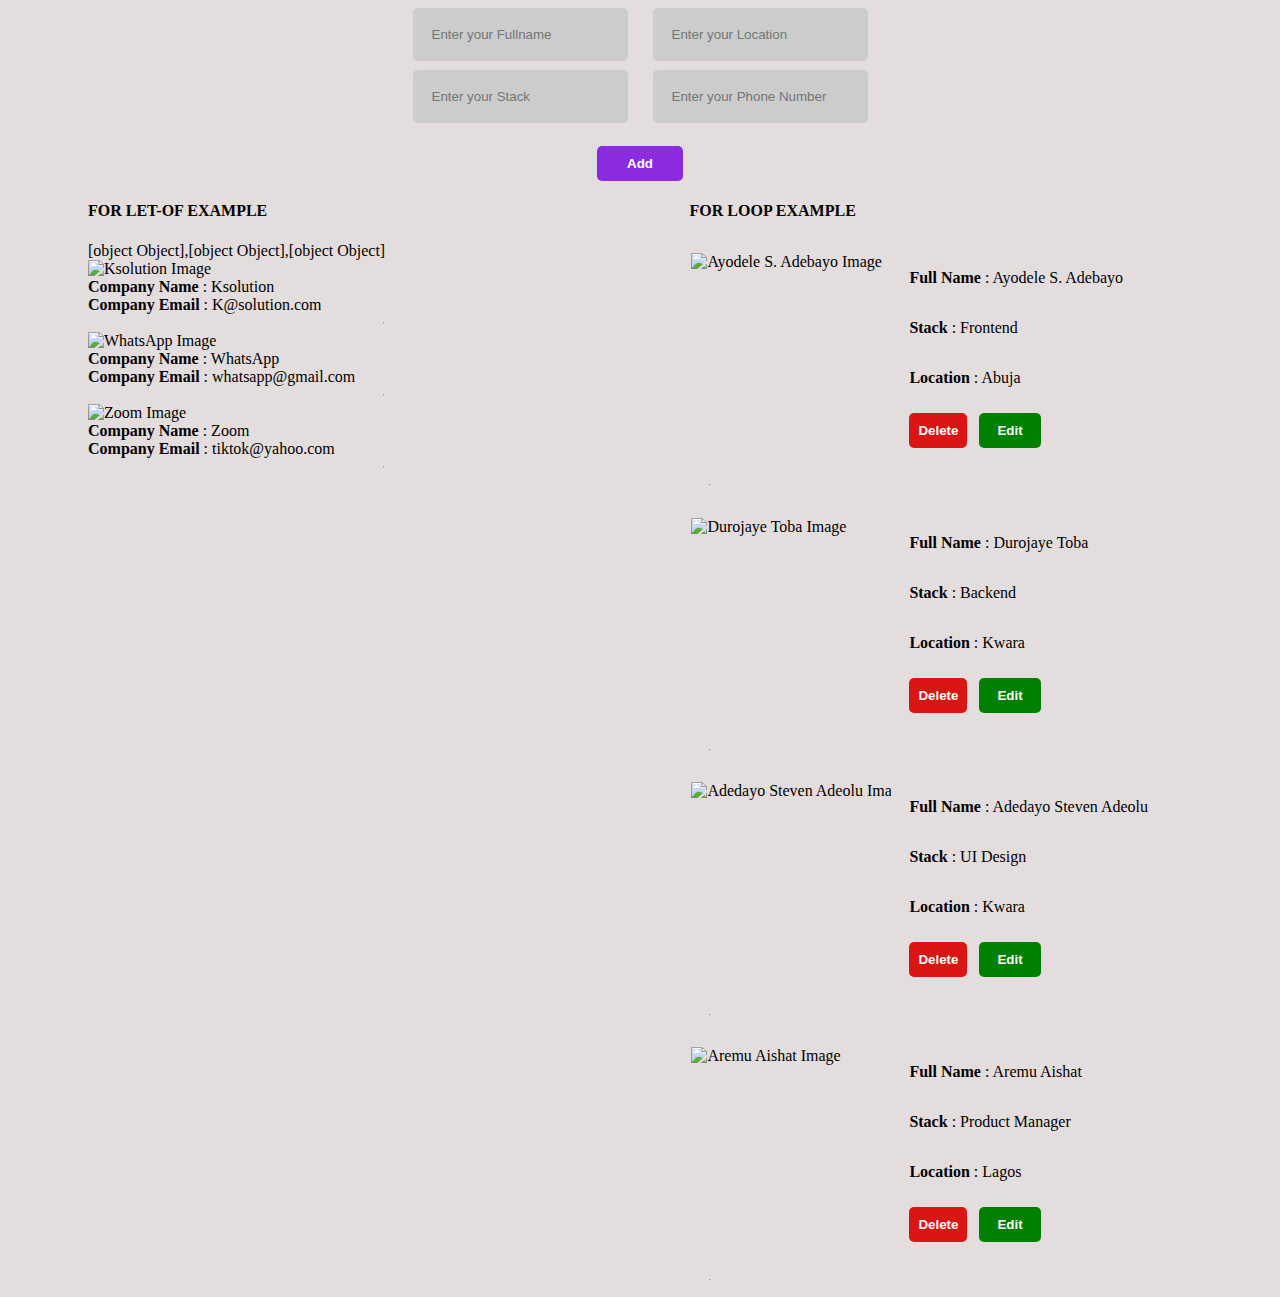
==== js.html @ 66c3740a "Can add and remove: but all object is return when new object is added-no clue yet" ====
<!DOCTYPE html>
<html lang="en">
<head>
  <meta charset="UTF-8">
  <meta name="viewport" content="width=device-width, initial-scale=1.0">
  <title>Document</title>
</head>
  <style>
    body{
      background: rgb(228, 221, 221);
    }
    .section{
      display: flex;
      width: 100%;
      /* flex-direction: row-reverse; */
    }
    .section-1{
      width: 50%;
      margin-left: 80px;
    }
    .section .section-2{
      width: 50%;
    }
    .section .section-2 h4{
      margin-left: 0.6rem;
    }
    #theTeam{
      display: flex;
      gap: 12px;
      width:10%;
      flex-wrap: wrap;
    }
    #theTeam img{
      height: 200px;
      width: 200px;
      display: block;
      margin: 0 auto;
    }
    #clients{
      display: flex;
      flex-direction: column;
    }
    .profile-container{
      display: flex;
      padding: 10px;
      gap: 9px;
      white-space: nowrap;
      margin: 1.4px;
      flex: 1 1 30%;
    }
    .profile-container .txt-info{
      display: flex;
      width: 10rem;
      
    }
    .profile-container strong,
    .profile-container span.info{
      /* white-space: nowrap; */
      line-height: 50px;
    }


    .add .form{
      display: flex;
      flex-direction: column;
      width: 100%;
      gap: 23px;
      align-items: center;
    }
    .form-wrapper{
      display: flex;
      gap: 25px;
    }
    .add .form input{
      border: none;
      outline: none;
      padding: 2px;
      background-color: #ccc;
      padding: 19px;
      border-radius: 5px;

    }
    .add .form .form-1{
      display: flex;
      flex-direction: column;
      gap: 9px;
    }
    .add .form .form-2{
      display: flex;
      flex-direction: column;
      gap: 9px;
    }
    .btn-container{
      display: flex;
      flex-direction: row;
      gap: 12px;
      margin-top: 10px;
    }
    .btn{
      border: none;
      outline: none;
      padding: 9px 9px;
      border-radius: 5px;
      color: white;
      background:greenyellow;
      font-weight: 800;
      cursor: pointer;
    }
    .del-btn{
      background: rgb(219, 20, 20);
    }
    .edit-btn{
      background: green;
      padding: 10px 18px;
    }
    .add-btn{
      background-color: blueviolet;
      padding: 10px 30px;
    }
    
  </style>
<body>
  <div class="add">
    <div class="form">
      <div class="form-wrapper">
        <div class="form-1">
          <input type="text" placeholder="Enter your Fullname" id="name">
          <input type="text" placeholder="Enter your Stack" id="stack">
        </div>
  
        <div class="form-2">
          <input type="text" placeholder="Enter your Location" id="location">
          <input type="tel" placeholder="Enter your Phone Number" id="tel"> 
        </div>
      </div>
      <button onclick="addNew()" class="btn add-btn" id="addbtn">Add</button>
    </div>
  </div>
  
  <div class="section">
    <div class="section-1">
      <h4>FOR LET-OF EXAMPLE </h4>
      <div class="" id="clients">
      </div>
    </div>
    
    <div class="section-2">
      <h4>FOR LOOP EXAMPLE</h4>
      <div class="" id="theTeam">
      </div>
    </div>
  </div>

  <script>

    let team = [
      {
        "fullName" : "Ayodele S. Adebayo",
        "stack" : "Frontend",
        "location" : "Abuja",
        "img" : "1.jpg",
        "phone" : "090827162355",
      },
      {
        "fullName" : "Durojaye Toba",
        "stack" : "Backend",
        "location" : "Kwara",
        "img" : "3.jpeg",
        "phone" : "090827162355",
      },
      {
        "fullName" : "Adedayo Steven Adeolu",
        "stack" : "UI Design",
        "location" : "Kwara",
        "img" : "4.jpg",
      }
    ]


    user = {
      "fullName" : "Aremu Aishat",
        "stack" : "Product Manager",
        "location" : "Lagos",
        "img" : "2.jpg",
    }
    team.push(user)

    teamDetails = ''

/*
    FOR LOOP
      - Faster
*/
// time speed
    console.time("for_loop");
    
    for(i=0; i<team.length; i++){
      // var id = ;
       teamDetails += `<div class="profile-container" id="${i}">
      <img src="${team[i].img}" alt="${team[i].fullName} Image"> <br>
      <div ="txt-info">
        <strong>Full Name</strong> : <span class="info">${team[i].fullName}</span> <br>
        <strong>Stack</strong> : <span class="info">${team[i].stack}</span> <br>
        <strong>Location</strong> : <span class="info">${team[i].location}</span> <br>
        <div class="btn-container">
          <button class="btn del-btn" onclick="deleteMember(${i});">Delete</button>
          <button class="btn edit-btn">Edit</button>
        </div>
      </div>
      </div><hr>` 
    }
    document.getElementById("theTeam").innerHTML = teamDetails;
// time speed
    console.timeEnd("for_loop");
  
  /*
    
    FOR (LET OF) METHOD
      - readable
      - goes through all element

  */

// check time
    console.time("for_letOf");
    let clients = [
      {
        "companyName": "Ksolution",
        "companyEmail": "K@solution.com",
        "companyLogo":  "company_1.jpg",
      },
      {
        "companyName": "WhatsApp",
        "companyEmail": "whatsapp@gmail.com",
        "companyLogo":  "company_2.jpg",
      },
      {
        "companyName": "Zoom",
        "companyEmail": "tiktok@yahoo.com",
        "companyLogo":  "company_3.png",
      }
    ]
    for( let company_info of clients){
      clients += `<div>
      <img src="${company_info.companyLogo}" alt="${company_info.companyName} Image"> <br>
      <strong>Company Name</strong> : ${company_info.companyName} <br>
      <strong>Company Email</strong> : ${company_info.companyEmail} <br>
      </div><hr>` 
    }
    document.getElementById("clients").innerHTML = clients;

// time speed
  console.timeEnd("for_letOf");



    /*EXERCISE*/

    // Function to add new user from input

     let addNew = () => {
          let newName = document.getElementById("name").value;
          let newStack = document.getElementById("stack").value;
          let newLocation = document.getElementById("location").value;
          let newTel = document.getElementById("tel").value;

          newUser = {
            "fullName" : newName,
            "stack" : newStack,
            "location" : newLocation,
            "phone" : newTel,
          }

          team.push(newUser);
          teamDetails += `<div class="profile-container" id="${i}">
            <img src="${newUser}" alt="${newUser.fullName} Image"> <br>
            <div ="txt-info">
              <strong>Full Name</strong> : <span class="info">${newUser.fullName}</span> <br>
              <strong>Stack</strong> : <span class="info">${newUser.stack}</span> <br>
              <strong>Location</strong> : <span class="info">${newUser.location}</span> <br>
              <div class="btn-container">
                <button class="btn del-btn" onclick="deleteMember(${i});">Delete</button>
                <button class="btn edit-btn">Edit</button>
              </div>
            </div>
            </div><hr>` 
            document.getElementById("theTeam").innerHTML = teamDetails;    
            document.getElementById("addbtn").addEventListener("click", addNew) 

        };




    function deleteMember(x){
      // alert("deleted")
     del = document.getElementById(x);
     team.splice(x,1)
     del.remove()
    };

</script>
</body>
</html>
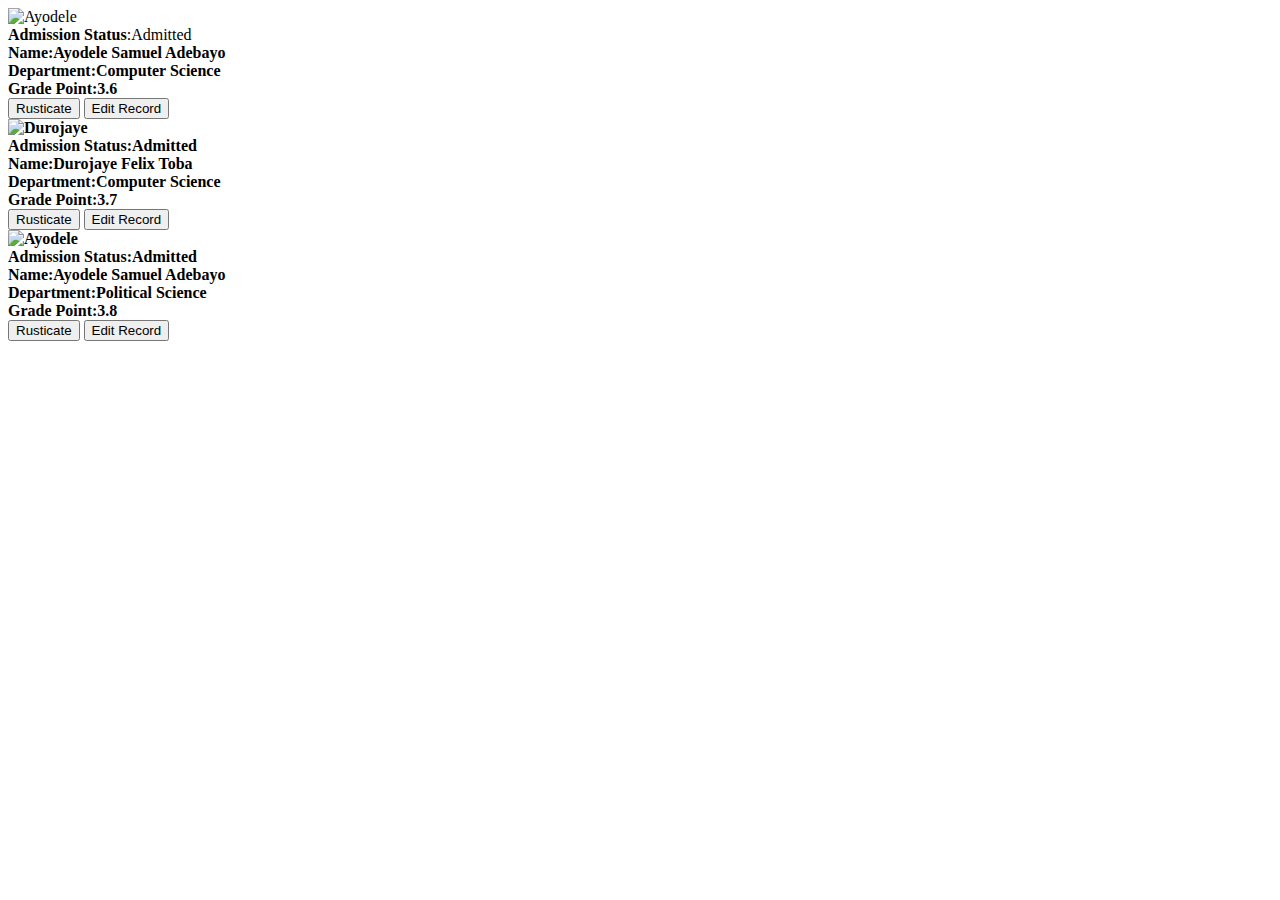
==== commit 49c89d48: "No issue with deleting" ====
--- a/js.html
+++ b/js.html
@@ -3,302 +3,12 @@
 <head>
   <meta charset="UTF-8">
   <meta name="viewport" content="width=device-width, initial-scale=1.0">
-  <title>Document</title>
+  <title>WinnerSamTK School</title>
 </head>
-  <style>
-    body{
-      background: rgb(228, 221, 221);
-    }
-    .section{
-      display: flex;
-      width: 100%;
-      /* flex-direction: row-reverse; */
-    }
-    .section-1{
-      width: 50%;
-      margin-left: 80px;
-    }
-    .section .section-2{
-      width: 50%;
-    }
-    .section .section-2 h4{
-      margin-left: 0.6rem;
-    }
-    #theTeam{
-      display: flex;
-      gap: 12px;
-      width:10%;
-      flex-wrap: wrap;
-    }
-    #theTeam img{
-      height: 200px;
-      width: 200px;
-      display: block;
-      margin: 0 auto;
-    }
-    #clients{
-      display: flex;
-      flex-direction: column;
-    }
-    .profile-container{
-      display: flex;
-      padding: 10px;
-      gap: 9px;
-      white-space: nowrap;
-      margin: 1.4px;
-      flex: 1 1 30%;
-    }
-    .profile-container .txt-info{
-      display: flex;
-      width: 10rem;
-      
-    }
-    .profile-container strong,
-    .profile-container span.info{
-      /* white-space: nowrap; */
-      line-height: 50px;
-    }
+<body>
+  <div class="" id="students">
 
-
-    .add .form{
-      display: flex;
-      flex-direction: column;
-      width: 100%;
-      gap: 23px;
-      align-items: center;
-    }
-    .form-wrapper{
-      display: flex;
-      gap: 25px;
-    }
-    .add .form input{
-      border: none;
-      outline: none;
-      padding: 2px;
-      background-color: #ccc;
-      padding: 19px;
-      border-radius: 5px;
-
-    }
-    .add .form .form-1{
-      display: flex;
-      flex-direction: column;
-      gap: 9px;
-    }
-    .add .form .form-2{
-      display: flex;
-      flex-direction: column;
-      gap: 9px;
-    }
-    .btn-container{
-      display: flex;
-      flex-direction: row;
-      gap: 12px;
-      margin-top: 10px;
-    }
-    .btn{
-      border: none;
-      outline: none;
-      padding: 9px 9px;
-      border-radius: 5px;
-      color: white;
-      background:greenyellow;
-      font-weight: 800;
-      cursor: pointer;
-    }
-    .del-btn{
-      background: rgb(219, 20, 20);
-    }
-    .edit-btn{
-      background: green;
-      padding: 10px 18px;
-    }
-    .add-btn{
-      background-color: blueviolet;
-      padding: 10px 30px;
-    }
-    
-  </style>
-<body>
-  <div class="add">
-    <div class="form">
-      <div class="form-wrapper">
-        <div class="form-1">
-          <input type="text" placeholder="Enter your Fullname" id="name">
-          <input type="text" placeholder="Enter your Stack" id="stack">
-        </div>
-  
-        <div class="form-2">
-          <input type="text" placeholder="Enter your Location" id="location">
-          <input type="tel" placeholder="Enter your Phone Number" id="tel"> 
-        </div>
-      </div>
-      <button onclick="addNew()" class="btn add-btn" id="addbtn">Add</button>
-    </div>
   </div>
-  
-  <div class="section">
-    <div class="section-1">
-      <h4>FOR LET-OF EXAMPLE </h4>
-      <div class="" id="clients">
-      </div>
-    </div>
-    
-    <div class="section-2">
-      <h4>FOR LOOP EXAMPLE</h4>
-      <div class="" id="theTeam">
-      </div>
-    </div>
-  </div>
-
-  <script>
-
-    let team = [
-      {
-        "fullName" : "Ayodele S. Adebayo",
-        "stack" : "Frontend",
-        "location" : "Abuja",
-        "img" : "1.jpg",
-        "phone" : "090827162355",
-      },
-      {
-        "fullName" : "Durojaye Toba",
-        "stack" : "Backend",
-        "location" : "Kwara",
-        "img" : "3.jpeg",
-        "phone" : "090827162355",
-      },
-      {
-        "fullName" : "Adedayo Steven Adeolu",
-        "stack" : "UI Design",
-        "location" : "Kwara",
-        "img" : "4.jpg",
-      }
-    ]
-
-
-    user = {
-      "fullName" : "Aremu Aishat",
-        "stack" : "Product Manager",
-        "location" : "Lagos",
-        "img" : "2.jpg",
-    }
-    team.push(user)
-
-    teamDetails = ''
-
-/*
-    FOR LOOP
-      - Faster
-*/
-// time speed
-    console.time("for_loop");
-    
-    for(i=0; i<team.length; i++){
-      // var id = ;
-       teamDetails += `<div class="profile-container" id="${i}">
-      <img src="${team[i].img}" alt="${team[i].fullName} Image"> <br>
-      <div ="txt-info">
-        <strong>Full Name</strong> : <span class="info">${team[i].fullName}</span> <br>
-        <strong>Stack</strong> : <span class="info">${team[i].stack}</span> <br>
-        <strong>Location</strong> : <span class="info">${team[i].location}</span> <br>
-        <div class="btn-container">
-          <button class="btn del-btn" onclick="deleteMember(${i});">Delete</button>
-          <button class="btn edit-btn">Edit</button>
-        </div>
-      </div>
-      </div><hr>` 
-    }
-    document.getElementById("theTeam").innerHTML = teamDetails;
-// time speed
-    console.timeEnd("for_loop");
-  
-  /*
-    
-    FOR (LET OF) METHOD
-      - readable
-      - goes through all element
-
-  */
-
-// check time
-    console.time("for_letOf");
-    let clients = [
-      {
-        "companyName": "Ksolution",
-        "companyEmail": "K@solution.com",
-        "companyLogo":  "company_1.jpg",
-      },
-      {
-        "companyName": "WhatsApp",
-        "companyEmail": "whatsapp@gmail.com",
-        "companyLogo":  "company_2.jpg",
-      },
-      {
-        "companyName": "Zoom",
-        "companyEmail": "tiktok@yahoo.com",
-        "companyLogo":  "company_3.png",
-      }
-    ]
-    for( let company_info of clients){
-      clients += `<div>
-      <img src="${company_info.companyLogo}" alt="${company_info.companyName} Image"> <br>
-      <strong>Company Name</strong> : ${company_info.companyName} <br>
-      <strong>Company Email</strong> : ${company_info.companyEmail} <br>
-      </div><hr>` 
-    }
-    document.getElementById("clients").innerHTML = clients;
-
-// time speed
-  console.timeEnd("for_letOf");
-
-
-
-    /*EXERCISE*/
-
-    // Function to add new user from input
-
-     let addNew = () => {
-          let newName = document.getElementById("name").value;
-          let newStack = document.getElementById("stack").value;
-          let newLocation = document.getElementById("location").value;
-          let newTel = document.getElementById("tel").value;
-
-          newUser = {
-            "fullName" : newName,
-            "stack" : newStack,
-            "location" : newLocation,
-            "phone" : newTel,
-          }
-
-          team.push(newUser);
-          teamDetails += `<div class="profile-container" id="${i}">
-            <img src="${newUser}" alt="${newUser.fullName} Image"> <br>
-            <div ="txt-info">
-              <strong>Full Name</strong> : <span class="info">${newUser.fullName}</span> <br>
-              <strong>Stack</strong> : <span class="info">${newUser.stack}</span> <br>
-              <strong>Location</strong> : <span class="info">${newUser.location}</span> <br>
-              <div class="btn-container">
-                <button class="btn del-btn" onclick="deleteMember(${i});">Delete</button>
-                <button class="btn edit-btn">Edit</button>
-              </div>
-            </div>
-            </div><hr>` 
-            document.getElementById("theTeam").innerHTML = teamDetails;    
-            document.getElementById("addbtn").addEventListener("click", addNew) 
-
-        };
-
-
-
-
-    function deleteMember(x){
-      // alert("deleted")
-     del = document.getElementById(x);
-     team.splice(x,1)
-     del.remove()
-    };
-
-</script>
+  <script src="/assets/js/for-loop.js"></script>
 </body>
 </html>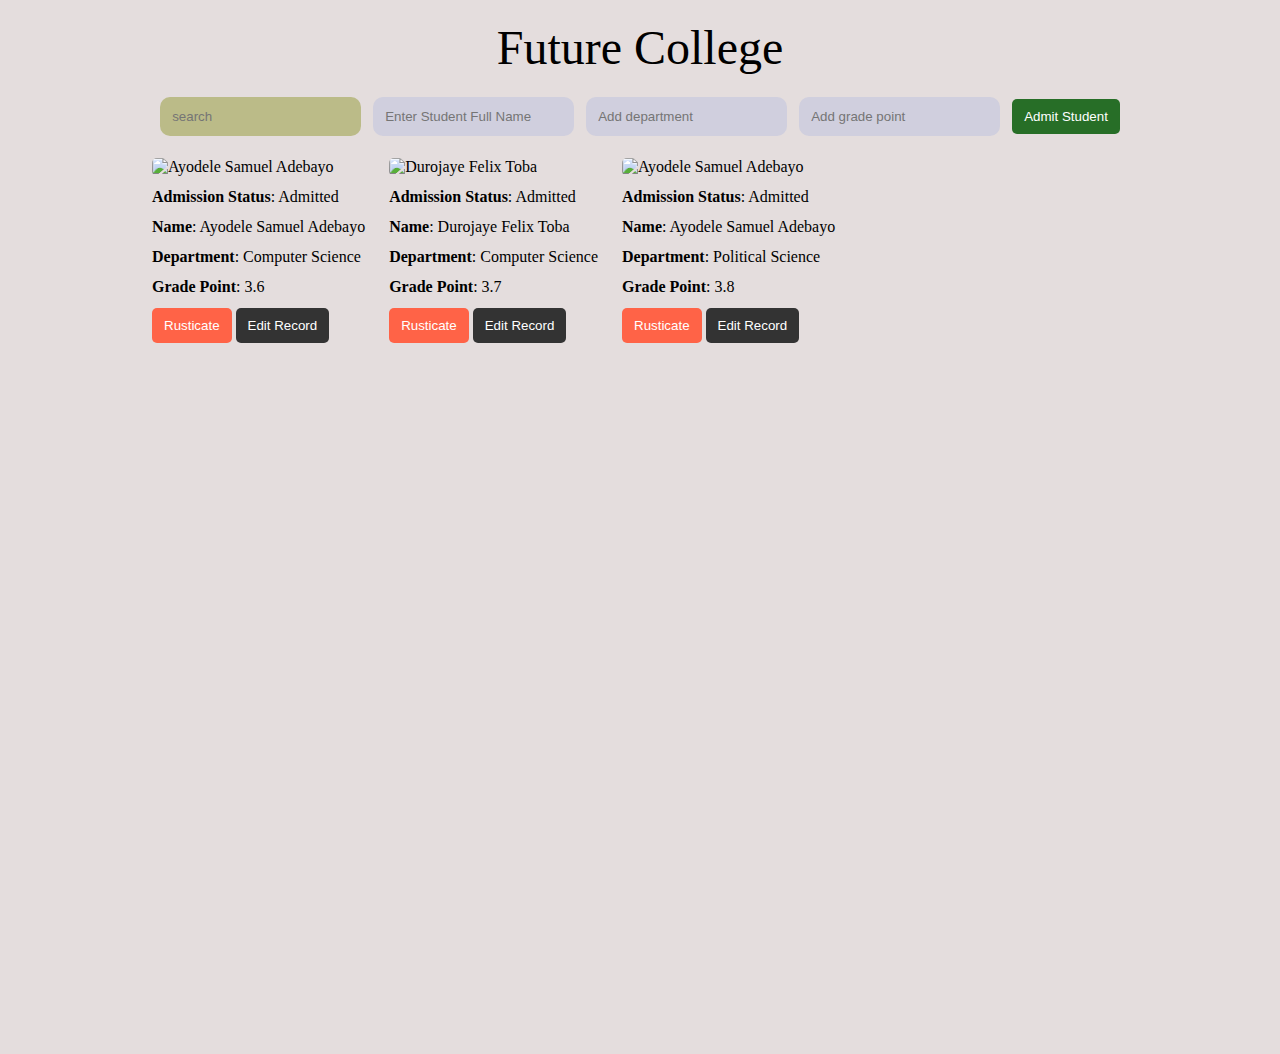
==== commit 27bba7f6: "object saving to local storage, working on edit function" ====
--- a/js.html
+++ b/js.html
@@ -3,11 +3,19 @@
 <head>
   <meta charset="UTF-8">
   <meta name="viewport" content="width=device-width, initial-scale=1.0">
+  <link rel="stylesheet" href="/assets/css/index.css">
   <title>WinnerSamTK School</title>
 </head>
 <body>
-  <div class="" id="students">
-
+  <div class="heading">Future College</div>
+  <div class="form">
+    <input type="text" placeholder="search" id="search" required>
+    <input type="text" placeholder="Enter Student Full Name" id="fullname" required>
+    <input type="text" placeholder="Add department" id="department" required>
+    <input type="text" placeholder="Add grade point" id="gradepoint" required>
+    <button id="add-btn" onclick="newStudentEntry();">Admit Student</button>
+  </div>
+  <div class="student-cards" id="students">
   </div>
   <script src="/assets/js/for-loop.js"></script>
 </body>
--- a/assets/css/index.css
+++ b/assets/css/index.css
@@ -0,0 +1,77 @@
+body{
+  background: rgb(228, 221, 221);
+}
+body .heading{
+  text-align: center;
+  padding: 12px;
+  font-size: 3rem;
+}
+.form #search{
+  background: rgb(187, 187, 136);
+}
+.form{
+  display: flex;
+  flex-direction: row;
+  justify-content: center;
+  align-items: center;
+  gap: 12px;
+  margin: 10px;
+}
+.form input{
+  padding: 12px;
+  border-radius: 10px;
+  border-color: antiquewhite;
+  border: 1px;
+  outline: none;
+  background: #ccdd;
+}
+.form input:focus{
+  border: 2px solid red;
+}
+.form button#add-btn{
+  color: #fff;
+  background: rgb(39, 110, 39);
+}
+.student-cards{
+  display: block;
+  height: 100vh;
+  width: 1000px;
+  margin-right: auto;
+  margin-left: auto;
+}
+.student-cards .profile {
+  float: left;
+
+}
+.profile img{
+  width: 200px;
+  height: 200px;
+  border-radius: 5px;
+}
+.student-cards .profile .student_details{
+  margin: 12px;
+}
+
+.student-cards .profile .btn
+{
+  display: block;
+  margin-left: 12px;
+}
+.profile .btn .del-btn,
+.profile .btn .edit-btn,
+.form button{
+  border: none;
+  outline: none;
+  border-radius: 5px;
+  padding: 10px 12px;
+  background: greenyellow;
+  cursor: pointer;
+}
+.profile .btn .del-btn{
+  background: tomato;
+  color: #fff;
+}
+.profile .btn .edit-btn{
+  background: #333;
+  color: #fff;
+}